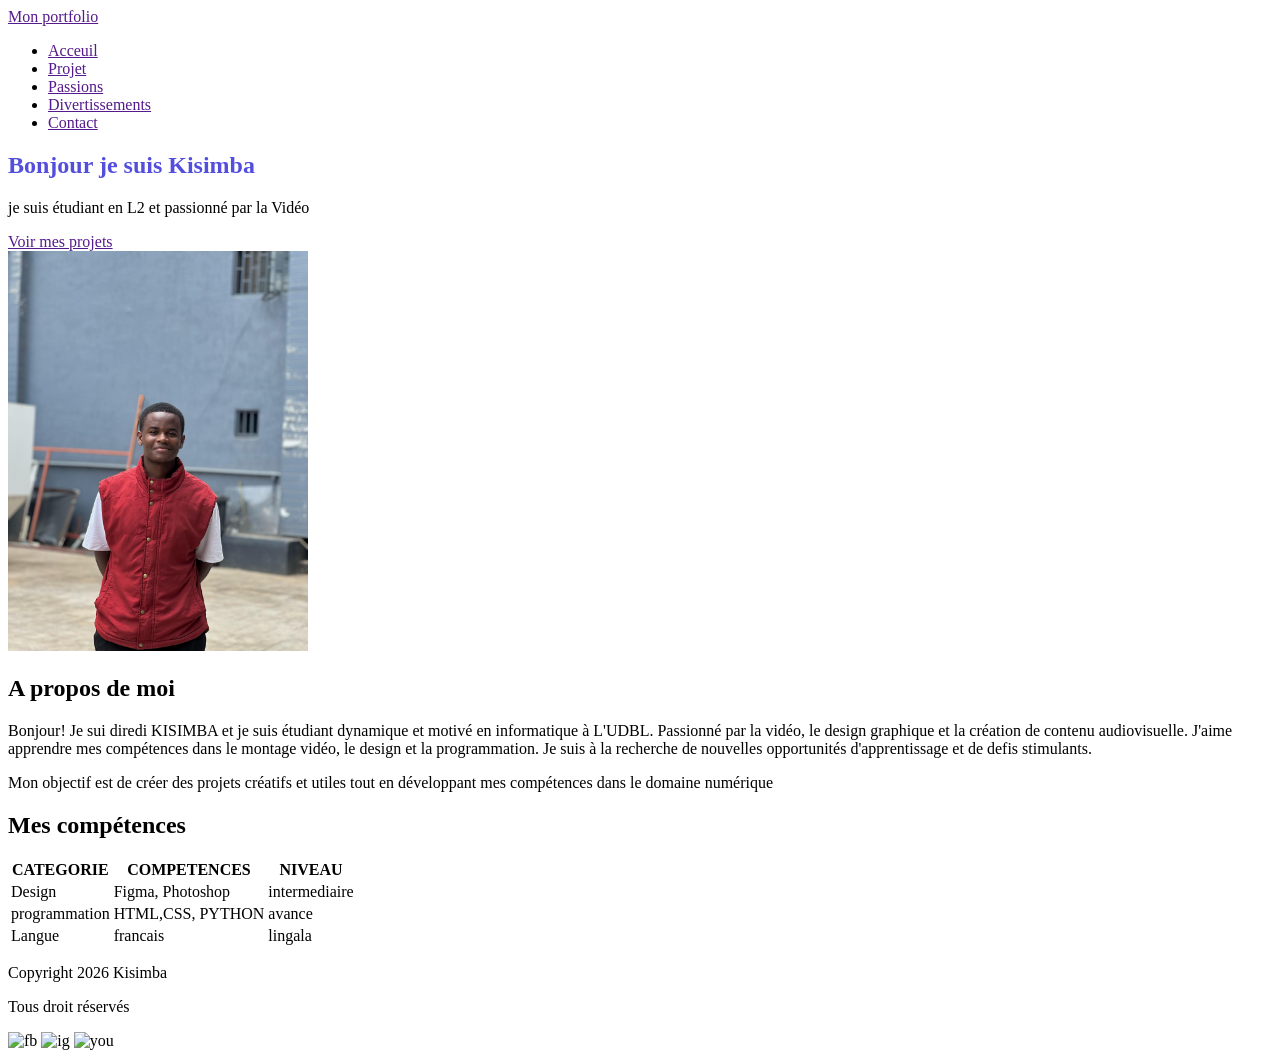
==== index.html @ d2abe831 "Finir la maquette et initialiser" ====
<!DOCTYPE html>
<html lang="en">
<head>
    <meta charset="UTF-8">
    <meta name="viewport" content="width=device-width, initial-scale=1.0">
    <title>Mon Portfolio</title>
    <link rel="stylesheet" href="CSS/style.css"
    <header>
        <div>
            <a href="">Mon portfolio</a>
        </div>
        <nav>
            <ul>
                <li><a href="">Acceuil</a></li>
                <li><a href="">Projet</a></li>
                <li><a href="">Passions</a></li>
                <li><a href="">Divertissements</a></li>
                <li><a href="">Contact</a></li>
            </ul>
        </nav>
    </header>
    <main>
         <section>
            <div>
                <h1>Bonjour je suis Kisimba</h1>
                <p>je suis étudiant en L2 et passionné par la Vidéo</p>
                <a href="">Voir mes projets</a>
            </div>
            <div>
                <img src="Image/dk.jpg" alt="dk" width="300">
            </div>
         </section>


         <section>
            <h2>A propos de moi</h2>
            <p>
                Bonjour! Je sui diredi KISIMBA  et je suis étudiant dynamique et motivé en informatique à
                L'UDBL. Passionné par la vidéo, le design graphique et la création de contenu audiovisuelle.
                J'aime apprendre mes compétences dans le montage vidéo, le design et la programmation.
                Je suis à la recherche de nouvelles opportunités d'apprentissage et de defis stimulants.

            
            </p>

            <p>
                Mon objectif est de créer des projets créatifs et utiles tout en développant mes compétences dans 
            le domaine numérique            
            </p>

         </section>

         <section>
            <h2>Mes compétences</h2>
    <table>
        <tr>
            <th>CATEGORIE</th>
            <th>COMPETENCES</th>
            <th>NIVEAU</th>
        </tr>
        <tr>
            <td>Design</td>
            <td>Figma, Photoshop</td>
            <td>intermediaire</td>
    
        </tr>
        <tr>
            <td>programmation</td>
            <td>HTML,CSS, PYTHON</td>
            <td>avance</td>
        </tr>
        <tr>
            <td> Langue</td>
            <td> francais</td>
            <td> lingala</td>
        </tr>
    </table>
         </section>

    </main>
    <footer>
        <p>Copyright 2026 Kisimba</p>
        <p>Tous droit réservés</p>
        <div>
        <img src="Image/facebook.png" alt="fb"width="100">
        <img src="Image/instagram.png" alt="ig"width="100">
        <img src="Image/youtube.png" alt="you"width="100">
        </div>
    </footer>
</head>
<body>
    
</body>
</html>
---- CSS/style.css ----
:root{
    --violet-doux:#6c63ff;
    --violet-fonce: #534edd;
    --orange-vif: #ffa726;
    --gris-tres-fonce: #333;
    --gris-fonce: #666;
    --gris-clair: #f8f8f8;
    --gris-tres-clair: #eee;

}
h1 {
    color:var(--violet-fonce)
    
}
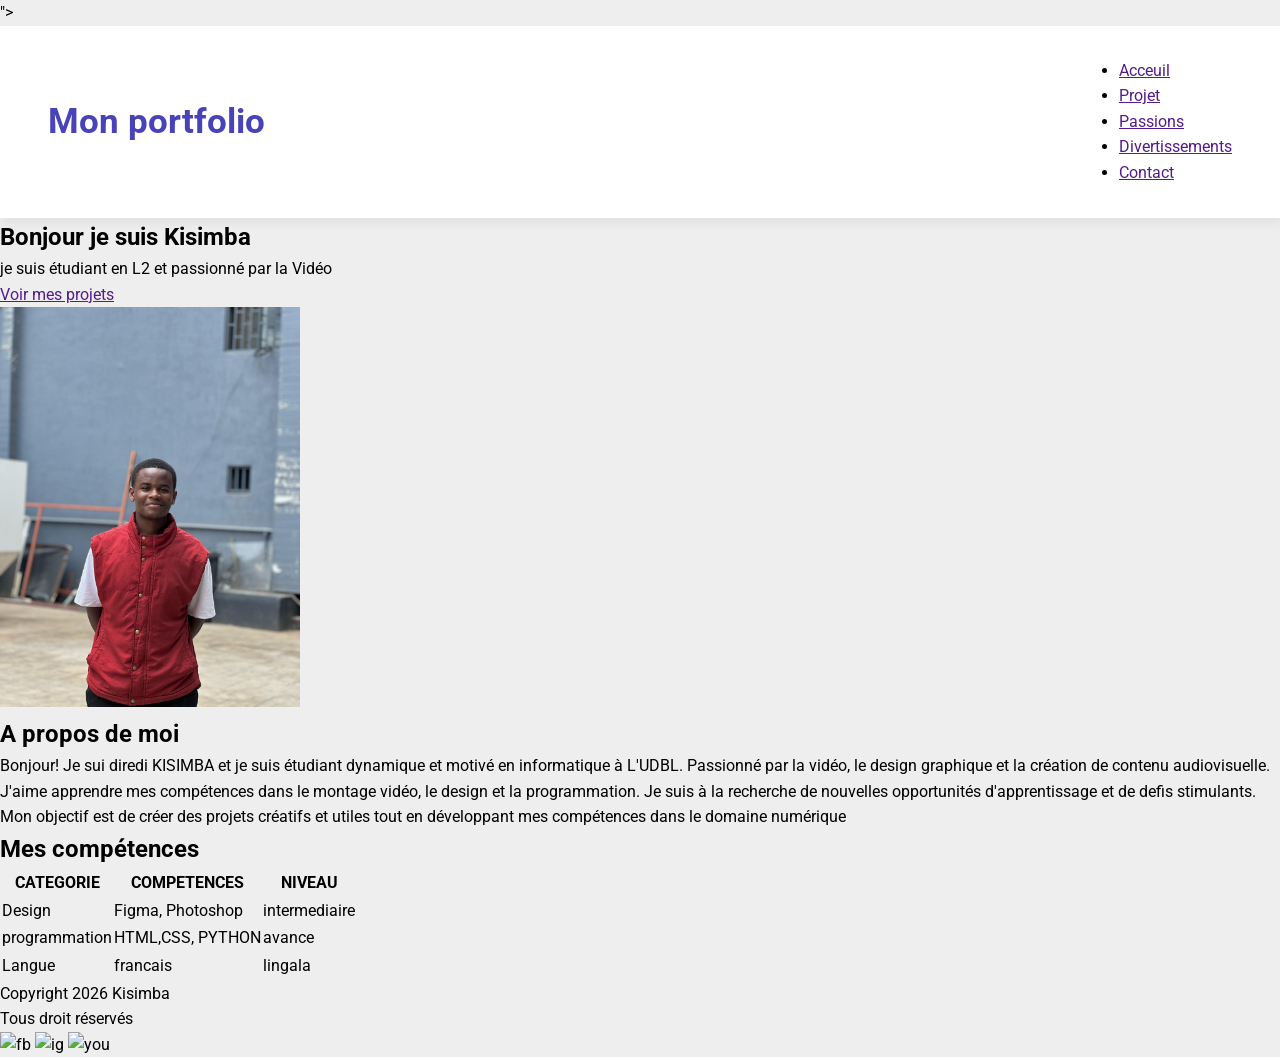
==== commit c419aec9: "Stylisation du header" ====
--- a/index.html
+++ b/index.html
@@ -4,8 +4,13 @@
     <meta charset="UTF-8">
     <meta name="viewport" content="width=device-width, initial-scale=1.0">
     <title>Mon Portfolio</title>
-    <link rel="stylesheet" href="CSS/style.css"
-    <header>
+    <link rel="stylesheet" href="CSS/style.css">
+    <link rel="stylesheet" href="<link rel="preconnect" href="https://fonts.googleapis.com">
+<link rel="preconnect" href="https://fonts.gstatic.com" crossorigin>
+<link href="https://fonts.googleapis.com/css2?family=Playfair+Display:ital,wght@0,400..900;1,400..900&family=Roboto:ital,wght@0,100..900;1,100..900&display=swap" rel="stylesheet">">
+    <body>
+          
+  <header>
         <div>
             <a href="">Mon portfolio</a>
         </div>
@@ -86,9 +91,6 @@
         <img src="Image/instagram.png" alt="ig"width="100">
         <img src="Image/youtube.png" alt="you"width="100">
         </div>
-    </footer>
-</head>
-<body>
-    
+    </footer>  
 </body>
 </html>
--- a/CSS/style.css
+++ b/CSS/style.css
@@ -1,14 +1,39 @@
 :root{
-    --violet-doux:#6c63ff;
+    --violet-doux:#4843b8;
     --violet-fonce: #534edd;
     --orange-vif: #ffa726;
     --gris-tres-fonce: #333;
     --gris-fonce: #666;
     --gris-clair: #f8f8f8;
     --gris-tres-clair: #eee;
+}
+
+*{
+    margin: 0;
+    padding: 0;
+    box-sizing: border-box;
 
 }
-h1 {
-    color:var(--violet-fonce)
-    
+
+body{
+    background-color: var(--gris-tres-clair);
+    font-family: roboto, sans-serif;
+    line-height: 1.6;
 }
+header{
+    background-color: white;
+    box-shadow: 2px 6px 10px rgba(0, 0,0, 0.05);
+    position: sticky;
+    top: 0;
+    z-index: 10000;
+    display: flex;
+    justify-content: space-between;
+    align-items: center;
+    padding:2rem 3rem;
+}
+header div a {
+    text-decoration: none;
+    font-size: 2.2rem;
+    font-weight: bold;
+    color: var(--violet-doux);
+}
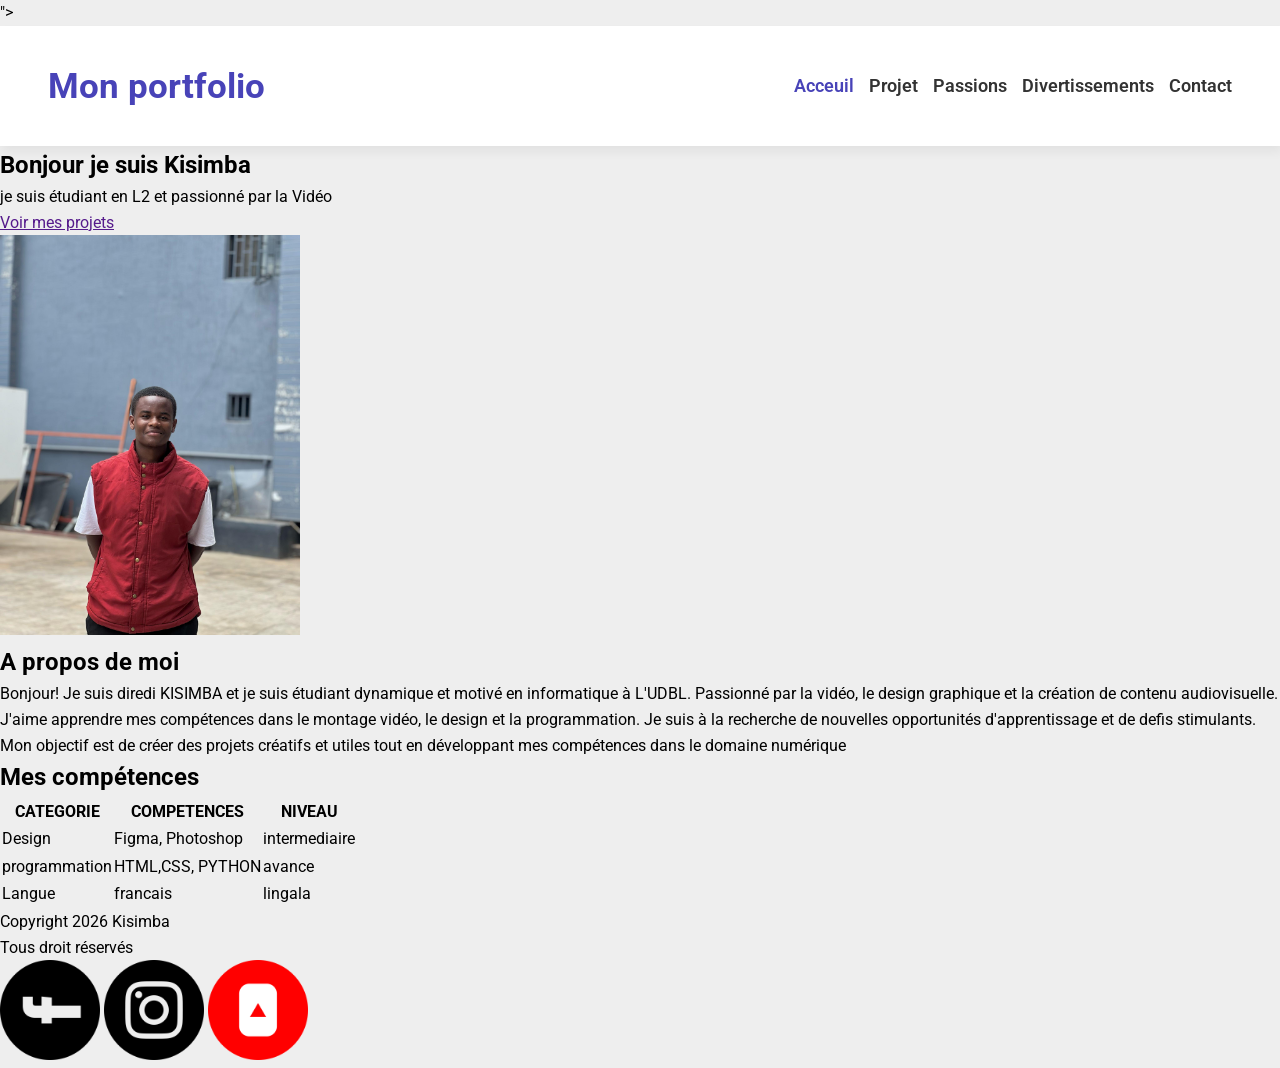
==== commit 9d7557f5: "Stylisation du menu et création" ====
--- a/index.html
+++ b/index.html
@@ -16,11 +16,11 @@
         </div>
         <nav>
             <ul>
-                <li><a href="">Acceuil</a></li>
-                <li><a href="">Projet</a></li>
-                <li><a href="">Passions</a></li>
-                <li><a href="">Divertissements</a></li>
-                <li><a href="">Contact</a></li>
+                <li><a href="index.html" class="active">Acceuil</a></li>
+                <li><a href="projet.html">Projet</a></li>
+                <li><a href="passions.html">Passions</a></li>
+                <li><a href="divertissement.html">Divertissements</a></li>
+                <li><a href="contact.html">Contact</a></li>
             </ul>
         </nav>
     </header>
@@ -40,7 +40,7 @@
          <section>
             <h2>A propos de moi</h2>
             <p>
-                Bonjour! Je sui diredi KISIMBA  et je suis étudiant dynamique et motivé en informatique à
+                Bonjour! Je suis diredi KISIMBA  et je suis étudiant dynamique et motivé en informatique à
                 L'UDBL. Passionné par la vidéo, le design graphique et la création de contenu audiovisuelle.
                 J'aime apprendre mes compétences dans le montage vidéo, le design et la programmation.
                 Je suis à la recherche de nouvelles opportunités d'apprentissage et de defis stimulants.
--- a/CSS/style.css
+++ b/CSS/style.css
@@ -36,4 +36,44 @@
     font-size: 2.2rem;
     font-weight: bold;
     color: var(--violet-doux);
+}
+li {
+    list-style: none;
+    margin-left: 15px;
+   
+}
+ul {display: flex;}
+
+ul li a{
+text-decoration: none;
+color: var(--gris-tres-fonce);
+margin: 10px 0;
+font-weight: 600;
+font-size: 1.1rem;
+position: relative;
+padding: 10px 0;
+}
+ul li :hover {
+    color:var(--violet-doux);
+}
+
+ul li a::after {
+    content: '';
+    position: absolute;
+    left: 0;
+    bottom: 0;
+    height: 4px;
+    width: 0%;
+    background-color: var(--violet-doux);
+    transition:width 0.3s ease;
+}
+
+ul li a:hover::after{
+    width: 100%;
+}
+a.active {
+    color:var(--violet-doux);
+}
+a.active ::after{
+    width:100%;
 }
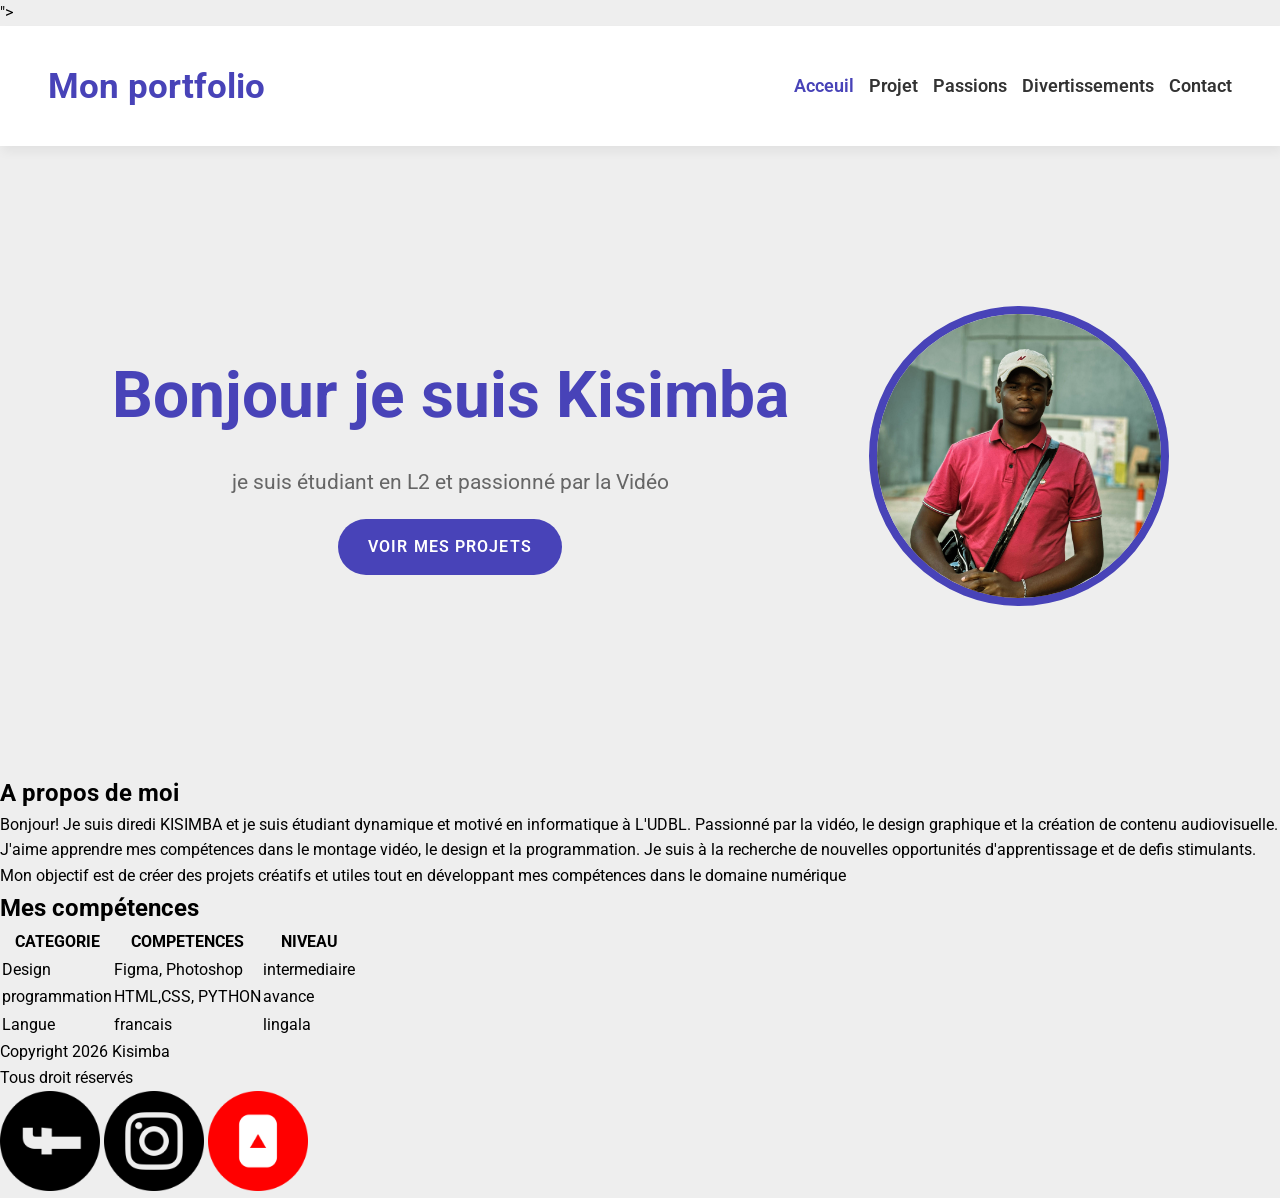
==== commit 412c58b1: "Stylisation de la section hero" ====
--- a/index.html
+++ b/index.html
@@ -25,14 +25,14 @@
         </nav>
     </header>
     <main>
-         <section>
+         <section class="hero">
             <div>
                 <h1>Bonjour je suis Kisimba</h1>
                 <p>je suis étudiant en L2 et passionné par la Vidéo</p>
-                <a href="">Voir mes projets</a>
+                <a href="projet.html">Voir mes projets</a>
             </div>
             <div>
-                <img src="Image/dk.jpg" alt="dk" width="300">
+                <img src="Image/dk.jpg" alt="dk" >
             </div>
          </section>
 
--- a/CSS/style.css
+++ b/CSS/style.css
@@ -1,6 +1,6 @@
 :root{
     --violet-doux:#4843b8;
-    --violet-fonce: #534edd;
+    --violet-fonce: #2a277e;
     --orange-vif: #ffa726;
     --gris-tres-fonce: #333;
     --gris-fonce: #666;
@@ -76,4 +76,49 @@
 }
 a.active ::after{
     width:100%;
+}
+
+.hero {
+  display: flex;
+  justify-content: center;
+  align-items: center;
+  gap: 5rem;  
+  text-align: center;
+  margin: 10rem 2rem ;
+}
+.hero img{
+    width: 300px;
+    height: 300px;
+    object-fit: cover;
+    border-radius: 50%;
+    border: 8px solid var(--violet-doux);   
+}
+.hero h1 {
+color: var(--violet-doux);
+font-size: 4rem;
+font-weight: 700;
+margin-bottom: 1.2rem;
+}
+.hero p{
+    color: var(--gris-fonce);
+    font-size: 1.3rem;
+    margin-bottom: 1.2rem;
+}
+.hero a{
+    text-decoration: none;
+    display: inline-block;
+    background-color: var(--violet-doux);
+    color: white;
+    padding: 15px 30px ;
+    border-radius: 30px;
+    text-transform: uppercase;
+    letter-spacing: 1.1px;
+    font-weight:600;
+    margin-top: 1 rem;
+    transition: background-color 0.3s ease, transform 0.2s each;
+
+}
+.hero a:hover{
+    background-color: var(--violet-fonce);
+    transform: translateY();
 }
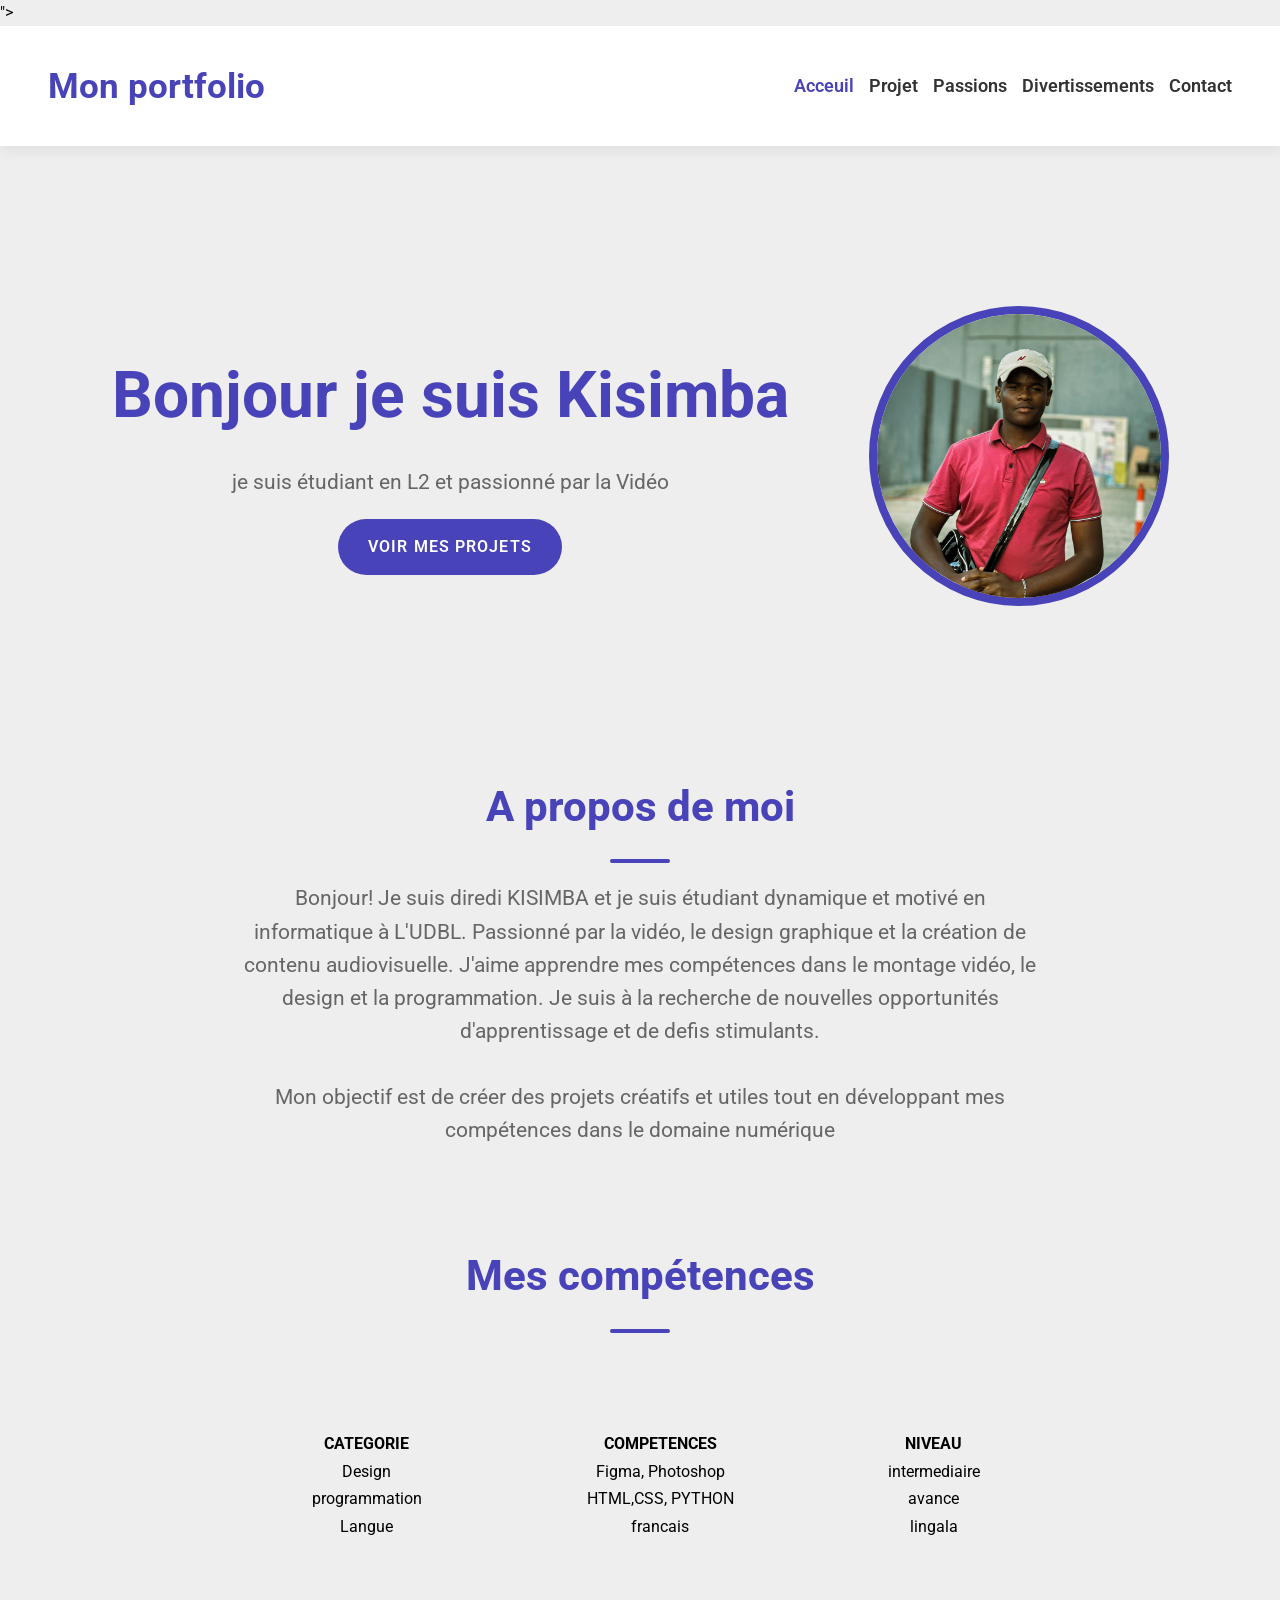
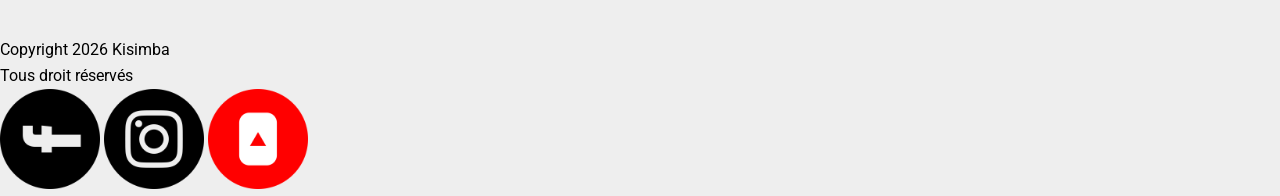
==== commit b1f32563: "Stylisation de la section apropos" ====
--- a/index.html
+++ b/index.html
@@ -37,7 +37,7 @@
          </section>
 
 
-         <section>
+         <section class="apropos">
             <h2>A propos de moi</h2>
             <p>
                 Bonjour! Je suis diredi KISIMBA  et je suis étudiant dynamique et motivé en informatique à
@@ -55,9 +55,9 @@
 
          </section>
 
-         <section>
+         <section class="competences">
             <h2>Mes compétences</h2>
-    <table>
+    <table class="table">
         <tr>
             <th>CATEGORIE</th>
             <th>COMPETENCES</th>
--- a/CSS/style.css
+++ b/CSS/style.css
@@ -121,4 +121,61 @@
 .hero a:hover{
     background-color: var(--violet-fonce);
     transform: translateY();
-}+}
+.apropos {
+    width: 800px;
+    margin:6rem auto;
+    text-align: center;
+}
+.apropos h2 {
+   color: var(--violet-doux);
+   font-size: 2.6rem;
+   font-weight: 750;
+   position: relative;
+}
+.apropos h2::after{
+    content: '';
+    display: block;
+    width: 60px;
+    height: 4px;
+    background-color: var(--violet-doux);
+     margin:1.2rem auto;
+     border-radius: 2px;
+    
+}
+.competences {
+    width: 800px;
+    margin:6rem auto;
+    text-align: center;
+}
+.competences h2 {
+   color: var(--violet-doux);
+   font-size: 2.6rem;
+   font-weight: 750;
+   position: relative;
+}
+.competences h2::after{
+    content: '';
+    display: block;
+    width: 60px;
+    height: 4px;
+    background-color: var(--violet-doux);
+     margin:1.2rem auto;
+     border-radius: 2px;}
+.table{
+   width: 800px;
+    margin:6rem auto;
+    text-align: center;
+}  
+
+.apropos p{
+    margin-bottom: 2rem;
+    color:var(--gris-fonce);
+    font-size: 1.3rem;
+}
+.titre p{
+    margin-bottom: 2rem;
+    color:var(--gris-fonce);
+    font-size: 1.3rem;
+}  
+
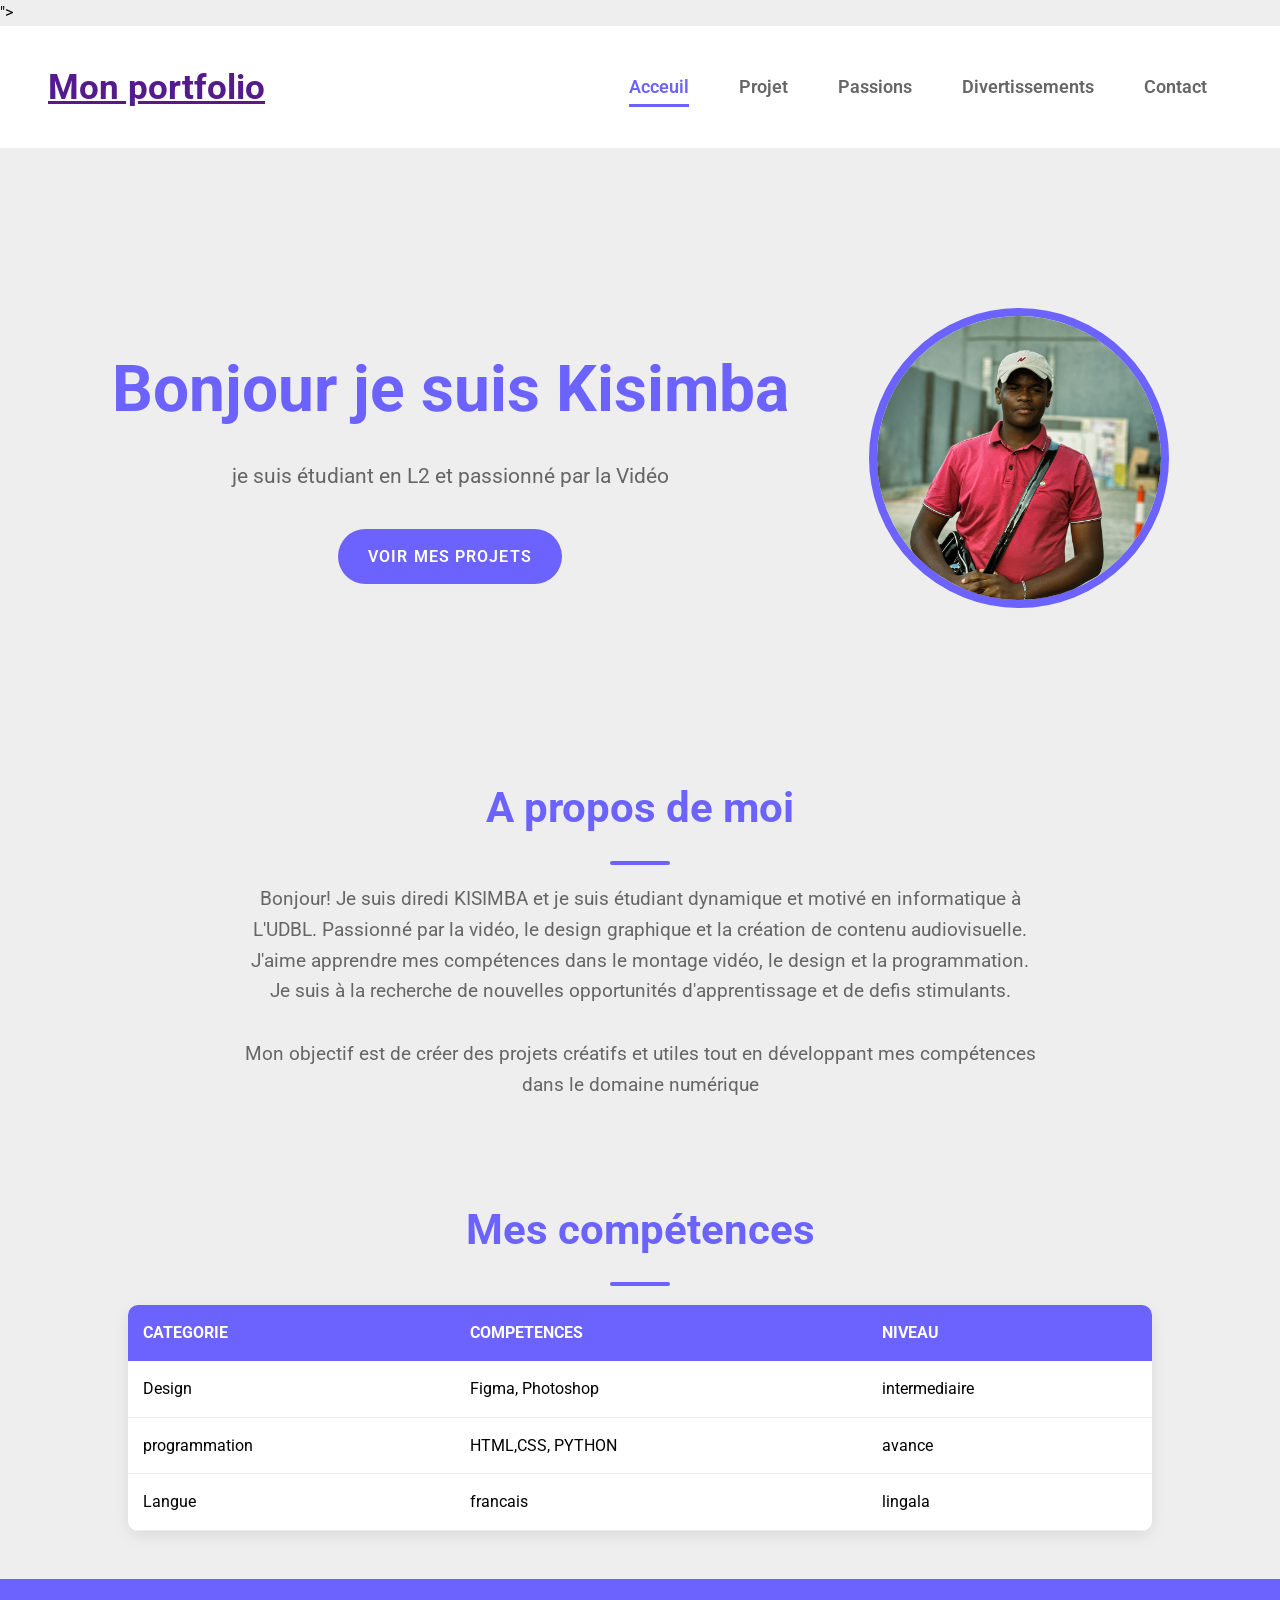
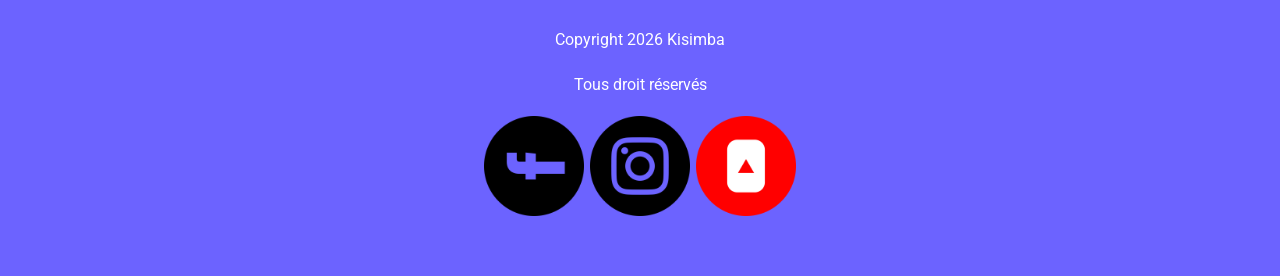
==== commit 77ef588c: "Stylisation de la section mes compétences et du footer" ====
--- a/index.html
+++ b/index.html
@@ -57,11 +57,12 @@
 
          <section class="competences">
             <h2>Mes compétences</h2>
-    <table class="table">
-        <tr>
+    <table >
+        <thead>
             <th>CATEGORIE</th>
             <th>COMPETENCES</th>
             <th>NIVEAU</th>
+        </thead>
         </tr>
         <tr>
             <td>Design</td>
--- a/CSS/style.css
+++ b/CSS/style.css
@@ -1,181 +1,262 @@
 :root{
-    --violet-doux:#4843b8;
-    --violet-fonce: #2a277e;
-    --orange-vif: #ffa726;
-    --gris-tres-fonce: #333;
-    --gris-fonce: #666;
-    --gris-clair: #f8f8f8;
-    --gris-tres-clair: #eee;
-}
-
-*{
+    --violet-doux:#6C63FF;
+    --violet-fonce: #534EDD;
+    --orange-vif:#FFA726;
+    --gris-tres-fonce:#333;
+    --gris-fonce:#666;
+    --gris--tres-clair:#F8F8F8;
+    --gris-clair:#EEE;
+}
+
+* {
     margin: 0;
     padding: 0;
     box-sizing: border-box;
-
-}
-
+}
 body{
-    background-color: var(--gris-tres-clair);
-    font-family: roboto, sans-serif;
-    line-height: 1.6;
-}
-header{
+    background-color: var(--gris-clair);
+    font-family: Roboto, sans-serif;
+    line-height: 1.6;  
+}
+header {           
     background-color: white;
-    box-shadow: 2px 6px 10px rgba(0, 0,0, 0.05);
+    box-shadow: 2px 6px 10px rgba(0, 0, 0, 0.05)
     position: sticky;
     top: 0;
-    z-index: 10000;
+    z-index: 100;
     display: flex;
     justify-content: space-between;
     align-items: center;
-    padding:2rem 3rem;
-}
-header div a {
+    padding: 2rem 3rem;
+}
+header div{
     text-decoration: none;
     font-size: 2.2rem;
     font-weight: bold;
     color: var(--violet-doux);
 }
-li {
+
+
+ul li{
     list-style: none;
-    margin-left: 15px;
-   
-}
-ul {display: flex;}
-
-ul li a{
-text-decoration: none;
-color: var(--gris-tres-fonce);
-margin: 10px 0;
-font-weight: 600;
-font-size: 1.1rem;
-position: relative;
-padding: 10px 0;
-}
-ul li :hover {
-    color:var(--violet-doux);
-}
-
-ul li a::after {
+    margin: 15px;
+}
+
+ul{
+    display: flex;
+}
+
+ul li a{ 
+    text-decoration: none;
+    color:var(--gris-fonce);
+    margin: 10px;
+    font-weight: 600;
+    font-size: 1.1rem;
+    position: relative;
+    padding: 10px 0;
+}
+ 
+ul li a:hover{
+    color: var(--violet-doux);
+}
+
+ul li a::after{
     content: '';
     position: absolute;
     left: 0;
     bottom: 0;
-    height: 4px;
-    width: 0%;
-    background-color: var(--violet-doux);
-    transition:width 0.3s ease;
+    height: 3px;
+    width: 0;
+    background-color: var(--violet-doux);
+    transition: width 0.3s ease;
 }
 
 ul li a:hover::after{
     width: 100%;
 }
+
 a.active {
-    color:var(--violet-doux);
-}
-a.active ::after{
-    width:100%;
-}
-
-.hero {
-  display: flex;
-  justify-content: center;
-  align-items: center;
-  gap: 5rem;  
-  text-align: center;
-  margin: 10rem 2rem ;
-}
-.hero img{
+    color: var(--violet-doux);
+}
+
+a.active::after {
+    width: 100%;
+}
+
+.hero{
+    display: flex;
+    justify-content: center;
+    align-items: center;
+    gap: 5rem;
+    text-align: center;
+    margin: 10rem 2rem;
+}
+
+.hero img {
     width: 300px;
     height: 300px;
     object-fit: cover;
-    border-radius: 50%;
-    border: 8px solid var(--violet-doux);   
-}
+    border-radius: 300px;
+    border: 8px solid var(--violet-doux);
+}
+
 .hero h1 {
-color: var(--violet-doux);
-font-size: 4rem;
-font-weight: 700;
-margin-bottom: 1.2rem;
-}
-.hero p{
+    color: var(--violet-doux);
+    font-size: 4rem;
+    font-weight: 700;
+    margin-bottom: 1.2rem;
+}
+
+.hero p {
     color: var(--gris-fonce);
     font-size: 1.3rem;
     margin-bottom: 1.2rem;
 }
-.hero a{
+
+.hero a {
     text-decoration: none;
     display: inline-block;
     background-color: var(--violet-doux);
     color: white;
-    padding: 15px 30px ;
-    border-radius: 30px;
+    padding: 15px 30px;
+    border-radius: 50px;
     text-transform: uppercase;
     letter-spacing: 1.1px;
-    font-weight:600;
-    margin-top: 1 rem;
-    transition: background-color 0.3s ease, transform 0.2s each;
-
-}
-.hero a:hover{
+    font-weight: 600;
+    margin-top: 1rem;
+    transition: background-color 0.3s ease, transform 0.2s ease;
+}
+
+.hero a:hover {
     background-color: var(--violet-fonce);
-    transform: translateY();
-}
+    transform: translate(-3px);
+}
+
 .apropos {
     width: 800px;
-    margin:6rem auto;
-    text-align: center;
-}
+    margin: 6rem auto;
+    text-align: center;
+}
+
 .apropos h2 {
-   color: var(--violet-doux);
-   font-size: 2.6rem;
-   font-weight: 750;
-   position: relative;
-}
-.apropos h2::after{
+    color: var(--violet-doux);
+    font-size: 2.6rem;
+    font-weight: 700;
+    position: relative;
+    text-align: center;
+}
+
+.apropos h2::after {
     content: '';
     display: block;
     width: 60px;
     height: 4px;
     background-color: var(--violet-doux);
-     margin:1.2rem auto;
-     border-radius: 2px;
-    
-}
-.competences {
-    width: 800px;
-    margin:6rem auto;
-    text-align: center;
-}
-.competences h2 {
-   color: var(--violet-doux);
-   font-size: 2.6rem;
-   font-weight: 750;
-   position: relative;
-}
-.competences h2::after{
+    margin: 1.2rem auto;
+    border-radius: 2px;
+}
+
+.apropos p {
+    margin-bottom: 2rem;
+    color: var(--gris-fonce);
+    font-size: 1.3rem;
+            
+}
+
+section h2 {
+    color: var(--violet-doux);
+    font-size: 2.6rem;
+    font-weight: 700;
+    position: relative;
+    text-align: center;
+}
+section h2::after {
     content: '';
     display: block;
     width: 60px;
     height: 4px;
     background-color: var(--violet-doux);
-     margin:1.2rem auto;
-     border-radius: 2px;}
-.table{
-   width: 800px;
-    margin:6rem auto;
-    text-align: center;
-}  
-
-.apropos p{
+    margin: 1.2rem auto;
+    border-radius: 2px;
+}
+.apropos p {
     margin-bottom: 2rem;
-    color:var(--gris-fonce);
-    font-size: 1.3rem;
-}
-.titre p{
-    margin-bottom: 2rem;
-    color:var(--gris-fonce);
-    font-size: 1.3rem;
-}  
-
+    color: var(--gris-fonce);
+    font-size: 1.2rem;
+}
+
+.competences table{
+    width: 80%;
+    margin: 0 auto;
+    border-collapse: collapse;
+    background-color: #FFF;
+    box-shadow: 0 5px 15px rgba(0, 0, 0, 0.08);
+    border-radius: 10px;
+    overflow: hidden;
+}
+
+.competences table th,.competences table td {
+    padding: 15px;
+}
+
+.competences table thead {
+    background-color: var(--violet-doux);
+    color: #FFF;
+    text-transform: uppercase;
+}
+
+.competences table tbody td {
+    border-bottom: 1px solid var(--gris-clair);
+}
+
+.competences table tbody tr:nth-child(even) {
+    background-color:var#FDFDFD;
+}
+
+.competences table tbody tr {
+    transition: background-color 0.3s ease;
+}
+
+.competences table tbody tr:hover {
+    background-color: #9d41f3;
+}
+
+.competences table thead th {
+    text-align: left;
+}
+
+footer {
+    margin-top: 3rem;
+    background-color: var(--violet-doux);
+    padding: 3rem 0;
+    text-align: center;
+}
+
+footer p {
+    color: white;
+    margin-bottom: 1.2rem;
+}
+
+footer div {
+    display: inline-block;
+    font-size: 1.6rem;
+    color: white;
+    margin: 0 10px;
+    transition: color 0.3s ease,transform 0.2s ease;
+}
+
+footer div:hover {
+    color: var(--orange-vif);
+    transform: translateY(-3px);
+}
+
+.try{
+    background-color:var(--violet-doux);
+}
+
+
+
+
+
+
+
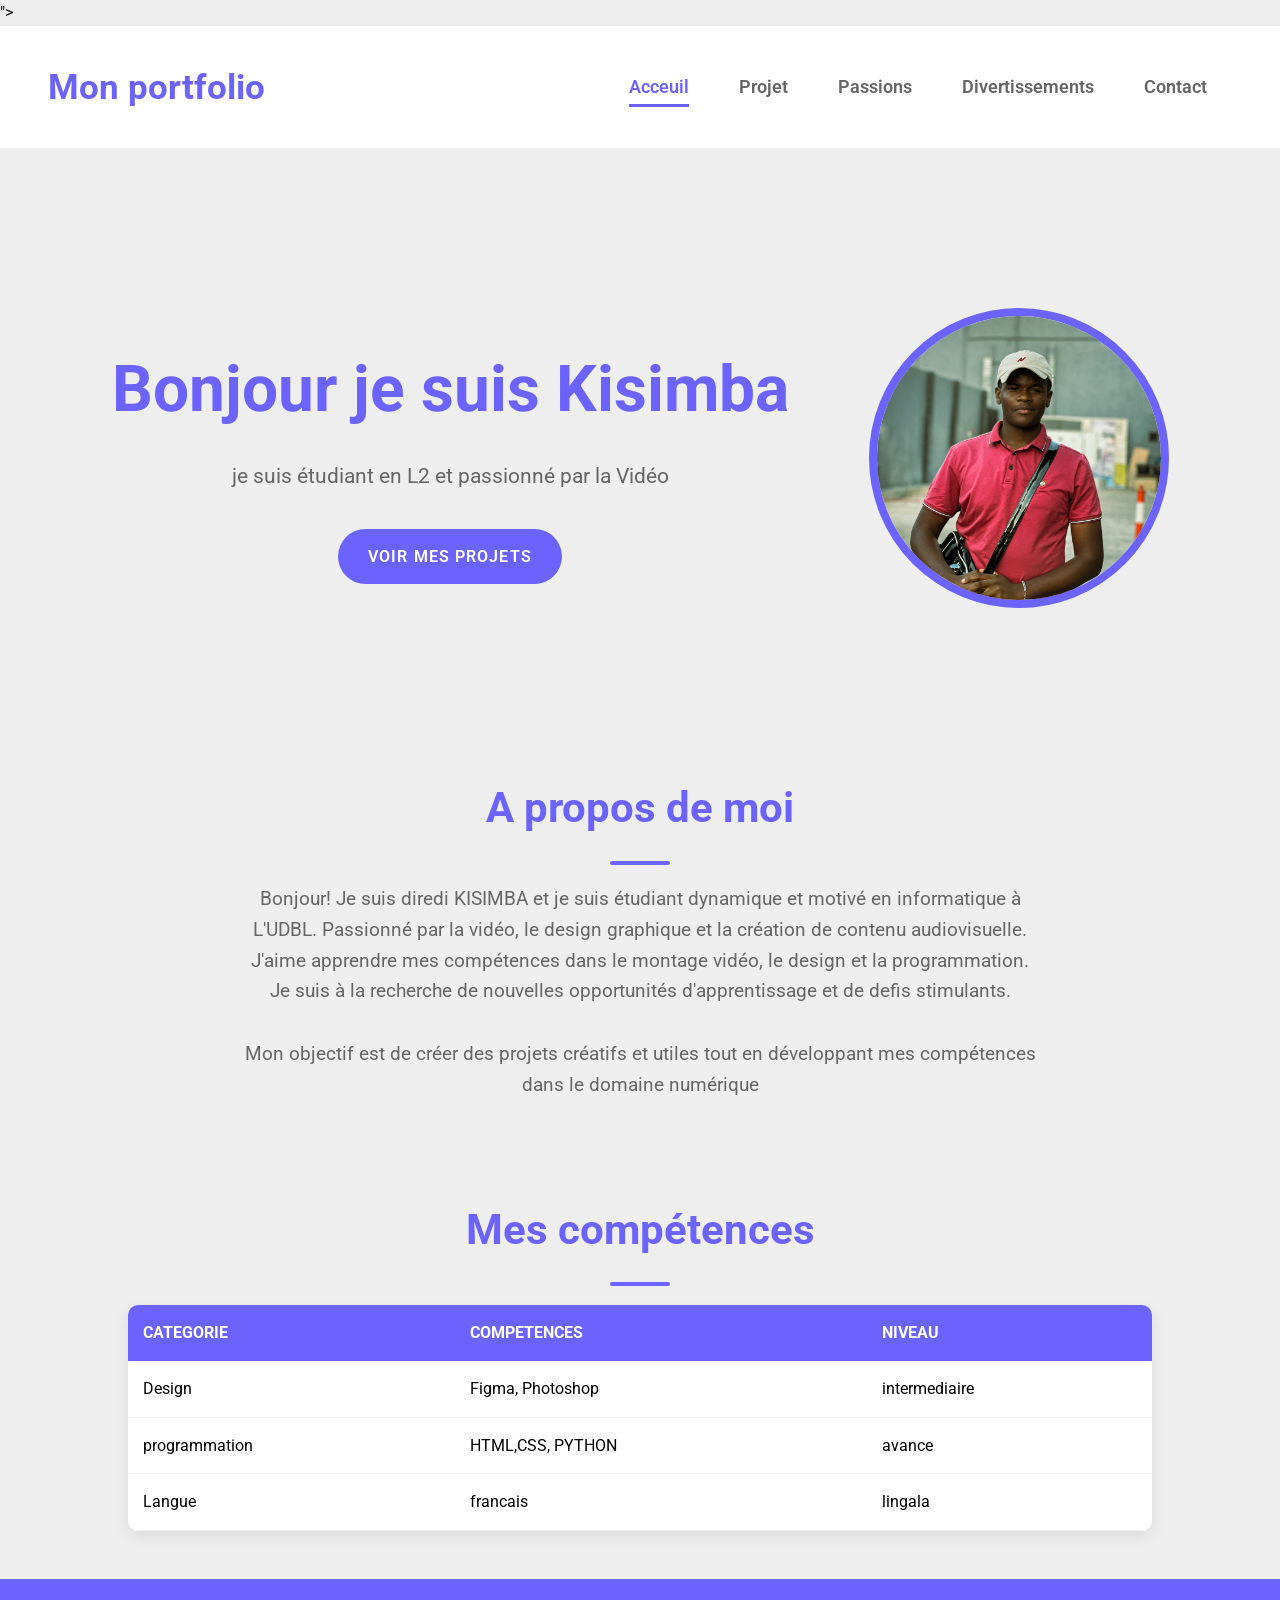
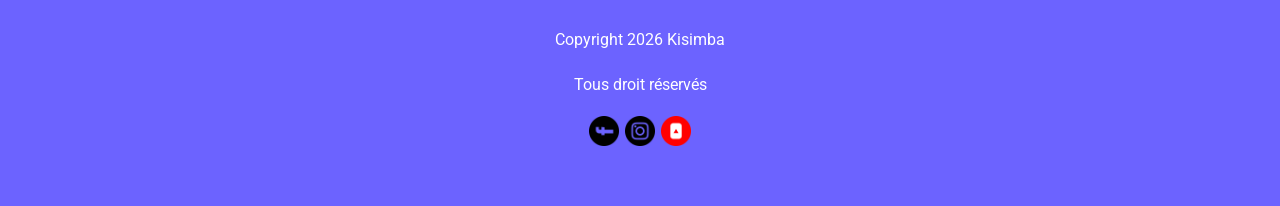
==== commit 86321e41: "creation de la page projet" ====
--- a/index.html
+++ b/index.html
@@ -88,9 +88,9 @@
         <p>Copyright 2026 Kisimba</p>
         <p>Tous droit réservés</p>
         <div>
-        <img src="Image/facebook.png" alt="fb"width="100">
-        <img src="Image/instagram.png" alt="ig"width="100">
-        <img src="Image/youtube.png" alt="you"width="100">
+        <img src="Image/facebook.png" alt="fb"width="30">
+        <img src="Image/instagram.png" alt="ig"width="30">
+        <img src="Image/youtube.png" alt="you"width="30">
         </div>
     </footer>  
 </body>
--- a/CSS/style.css
+++ b/CSS/style.css
@@ -29,7 +29,7 @@
     align-items: center;
     padding: 2rem 3rem;
 }
-header div{
+header div a{
     text-decoration: none;
     font-size: 2.2rem;
     font-weight: bold;
@@ -254,9 +254,10 @@
     background-color:var(--violet-doux);
 }
 
-
-
-
-
-
-
+    
+
+
+
+
+
+
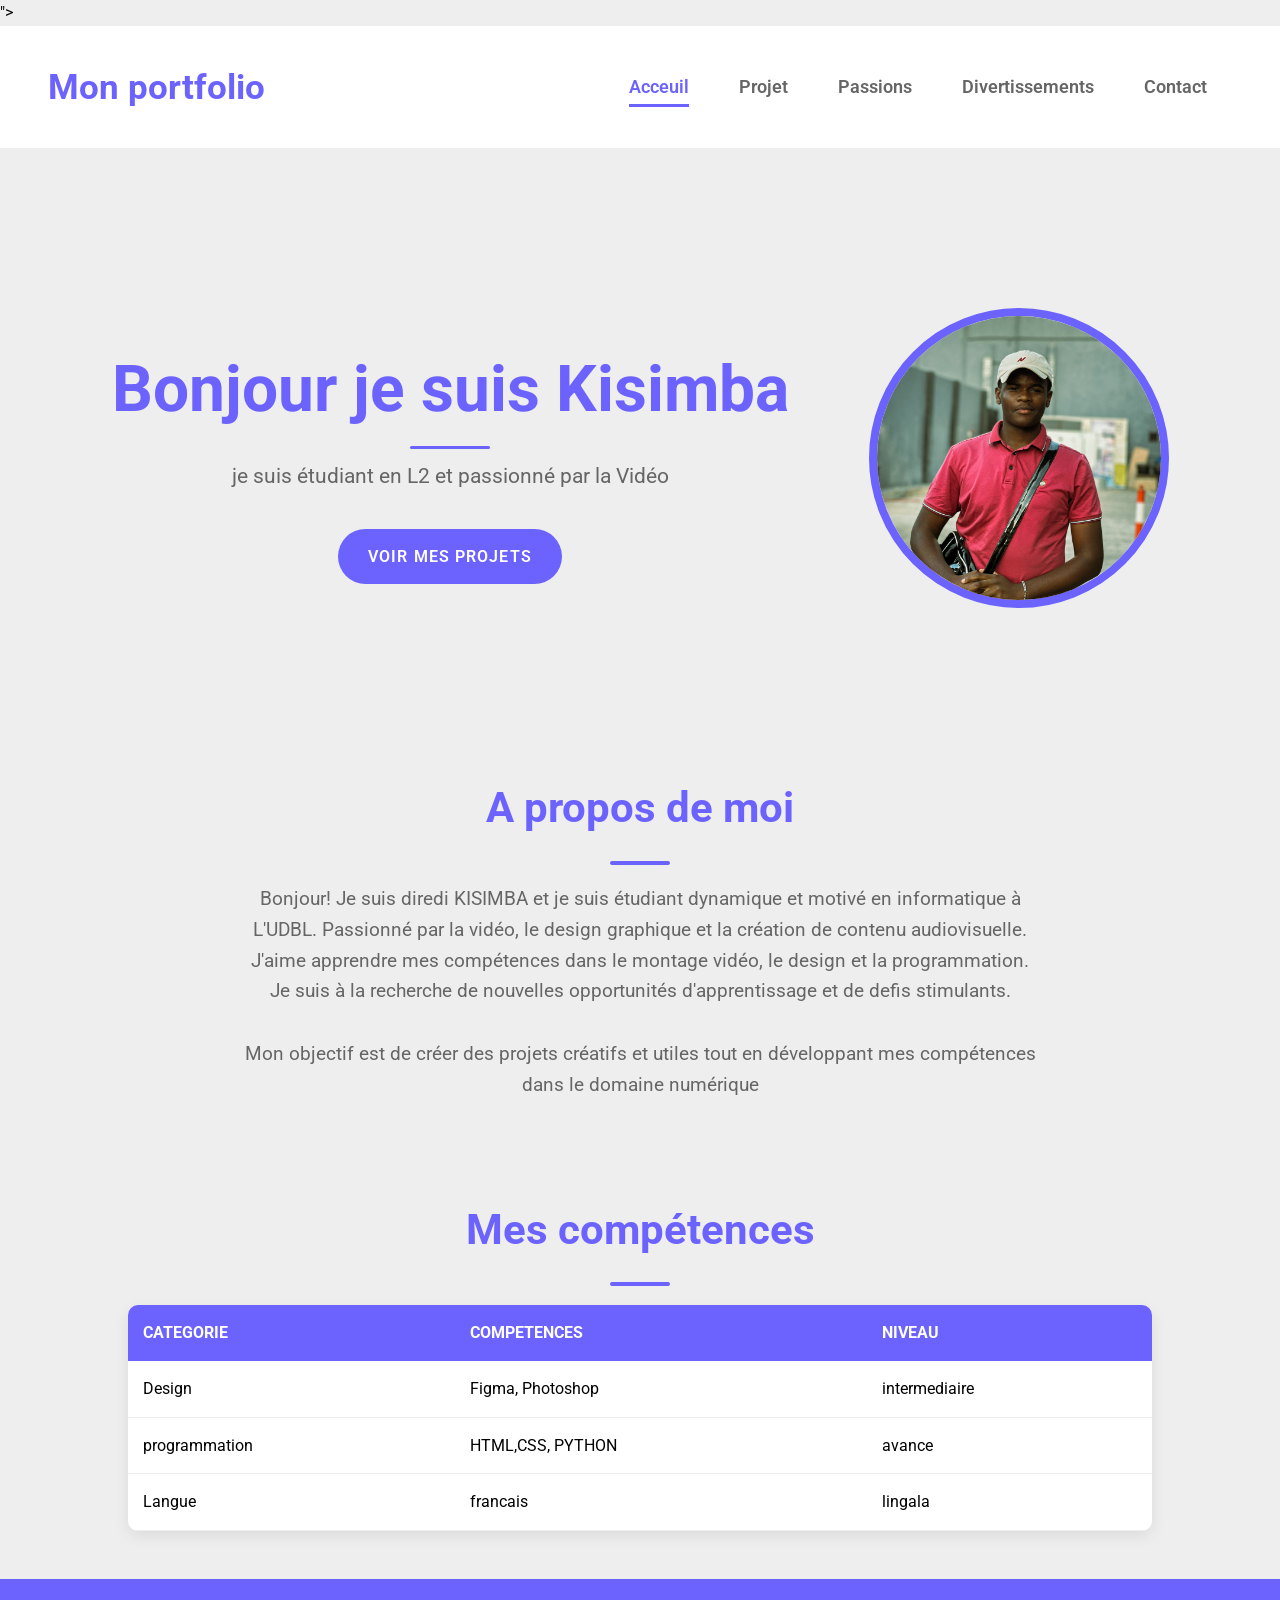
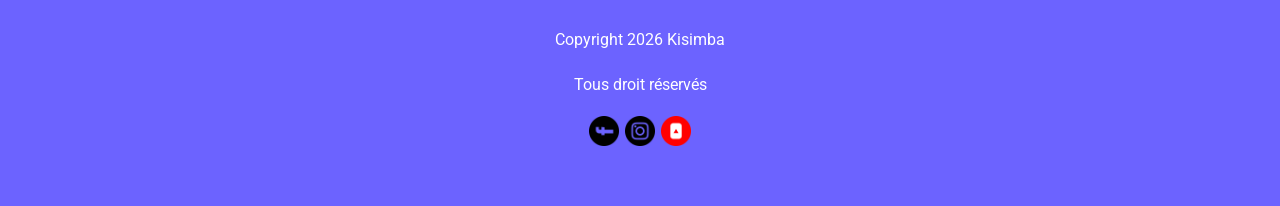
==== commit 737cf1da: "creation et stylisation de passions, divertissements" ====
--- a/index.html
+++ b/index.html
@@ -8,7 +8,11 @@
     <link rel="stylesheet" href="<link rel="preconnect" href="https://fonts.googleapis.com">
 <link rel="preconnect" href="https://fonts.gstatic.com" crossorigin>
 <link href="https://fonts.googleapis.com/css2?family=Playfair+Display:ital,wght@0,400..900;1,400..900&family=Roboto:ital,wght@0,100..900;1,100..900&display=swap" rel="stylesheet">">
-    <body>
+
+<script>
+    alert("Bienvenue sur mon portfolio!")
+</script>    
+<body>
           
   <header>
         <div>
--- a/CSS/style.css
+++ b/CSS/style.css
@@ -255,9 +255,257 @@
 }
 
     
-
-
-
-
-
-
+.contact {
+    width: 500px;
+    margin: 6rem auto;
+    text-align: center;
+}
+
+.contact-info {
+    margin: 1.5rem 0;
+    color: var(--gris-fonce);
+    font-size: 1.2rem;
+}
+
+.whatsapp-btn {
+    display: inline-block;
+    margin-bottom: 2rem;
+    padding: 12px 25px;
+    background-color: #25D366;
+    color: white;
+    text-decoration: none;
+    border-radius: 30px;
+    font-weight: 600;
+    transition: transform 0.2s ease, background-color 0.3s ease;
+}
+
+.whatsapp-btn:hover {
+    background-color: #1ebe5d;
+    transform: translateY(-3px);
+}
+
+.contact-form {
+    background-color: white;
+    padding: 2rem;
+    border-radius: 10px;
+    box-shadow: 0 5px 15px rgba(0,0,0,0.08);
+}
+
+.form-group {
+    margin-bottom: 1.5rem;
+    text-align: left;
+}
+
+.form-group label {
+    display: block;
+    margin-bottom: 0.5rem;
+    font-weight: 600;
+    color: var(--gris-tres-fonce);
+}
+
+.form-group input {
+    width: 100%;
+    padding: 12px;
+    border: 1px solid var(--gris-clair);
+    border-radius: 5px;
+    font-size: 1rem;
+}
+
+.contact-form button {
+    width: 100%;
+    padding: 12px;
+    background-color: var(--violet-doux);
+    color: white;
+    border: none;
+    border-radius: 30px;
+    font-size: 1rem;
+    font-weight: 600;
+    cursor: pointer;
+    transition: background-color 0.3s ease;
+}
+
+.contact-form button:hover {
+    background-color: var(--violet-fonce);
+}
+/* Grille des projets */
+.projects-grid {
+    display: grid;
+    grid-template-columns: repeat(auto-fit, minmax(250px, 1fr)); /* réduit la largeur minimale */
+    gap: 1.5rem;
+    padding: 1.5rem;
+}
+
+/* Carte projet */
+.project-card {
+    background-color: #fff;
+    border-radius: 10px;
+    box-shadow: 0 3px 10px rgba(0,0,0,0.08);
+    overflow: hidden;
+    display: flex;
+    flex-direction: column;
+    transition: transform 0.2s, box-shadow 0.2s;
+    font-size: 0.9rem; /* taille de texte légèrement réduite */
+}
+
+.project-card:hover {
+    transform: translateY(-3px);
+    box-shadow: 0 6px 15px rgba(0,0,0,0.12);
+}
+
+/* Image de la carte */
+.card-image img {
+    width: 100%;
+    height: 150px; /* fixe la hauteur pour compacter */
+    object-fit: cover;
+}
+
+/* Contenu de la carte */
+.card-content {
+    padding: 0.8rem 1rem; /* réduit le padding */
+    display: flex;
+    flex-direction: column;
+}
+
+/* Titre */
+.card-content h3 {
+    margin: 0 0 0.2rem 0;
+    font-size: 1rem; /* titre plus petit */
+    color: #333;
+}
+
+/* Description */
+.card-content p {
+    font-size: 0.82rem; /* texte plus compact */
+    color: #666;
+    margin: 0;
+}
+
+/* Tags */
+.tags {
+    margin-top: 0.4rem;
+    display: flex;
+    flex-wrap: wrap;
+    gap: 0.4rem;
+}
+
+.tag {
+    background-color: #f0f0f0;
+    color: #333;
+    padding: 0.2rem 0.5rem;
+    font-size: 0.7rem; /* tags plus petits */
+    border-radius: 5px;
+    font-weight: 600;
+}
+
+.tag:hover {
+    background-color: #007bff;
+    color: #fff;
+}
+
+/* Footer */
+.card-footer {
+    display: flex;
+    justify-content: space-between;
+    align-items: center;
+    padding: 0.4rem 1rem;
+    border-top: 1px solid #eee;
+}
+
+/* Liens Code et Démo */
+.card-footer a {
+    text-decoration: none;
+    font-weight: 600;
+    font-size: 0.8rem;
+    color: #007bff;
+    display: flex;
+    align-items: center;
+    gap: 0.25rem;
+}
+
+.card-footer a:hover {
+    color: #0056b3;
+}
+
+/* Icônes */
+.card-footer i {
+    font-size: 0.85rem;
+}
+/* Titre principal */
+main h1 {
+    text-align: center;
+    font-size: 2rem;
+    color: #333;
+    position: relative;
+    margin-bottom: 2rem;
+}
+
+/* Soulignement centré permanent */
+main h1::after {
+    content: '';
+    position: absolute;
+    bottom: -8px; /* distance sous le texte */
+    left: 50%;     /* départ au milieu */
+    transform: translateX(-50%); /* centre horizontal */
+    width: 80px;    /* longueur du soulignement */
+    height: 3px;
+    background-color: var(--violet-doux);
+    border-radius: 2px;
+}
+(style comme projets 🔥)
+.divertissement { text-align: center; margin: 6rem 2rem; } .div-grid { display: grid; grid-template-columns: repeat(2, 1fr); gap: 2rem; width: 90%; margin: 3rem auto; } .div-card { background: white; border-radius: 15px; overflow: hidden; box-shadow: 0 8px 20px rgba(0,0,0,0.08); transition: transform 0.3s ease; } .div-card:hover { transform: translateY(-8px); } .div-image { height: 200px; overflow: hidden; } .div-image img { width: 100%; height: 100%; object-fit: cover; } .div-content { padding: 1.5rem; } .div-content h3 { color: var(--violet-doux); margin-bottom: 0.5rem; } .div-content p { color: var(--gris-fonce); } /* Responsive */ @media (max-width: 768px) { .div-grid { grid-template-columns: 1fr; } } 
+
+
+
+/* Grid identique */
+.passions .div-grid {
+    display: grid;
+    grid-template-columns: repeat(2, 1fr);
+    gap: 2rem;
+    width: 80%;
+    margin: 3rem auto;
+}
+
+/* Carte */
+.passions .div-card {
+    background: white;
+    border-radius: 15px;
+    overflow: hidden;
+    box-shadow: 0 8px 20px rgba(0,0,0,0.08);
+    display: flex;
+    flex-direction: column;
+}
+
+/* Image bien proportionnée */
+.passions .div-image {
+    width: 100%;
+    height: 160px; /* taille équilibrée */
+    overflow: hidden;
+}
+
+.passions .div-image img {
+    width: 100%;
+    height: 100%;
+    object-fit: cover;
+}
+
+/* Contenu */
+.passions .div-content {
+    padding: 1.5rem;
+}
+
+.passions .div-content h3 {
+    color: var(--violet-doux);
+    margin-bottom: 0.5rem;
+}
+
+.passions .div-content p {
+    color: var(--gris-fonce);
+    font-size: 0.95rem;
+}
+
+/* Responsive */
+@media (max-width: 768px) {
+    .passions .div-grid {
+        grid-template-columns: 1fr;
+    }
+}
